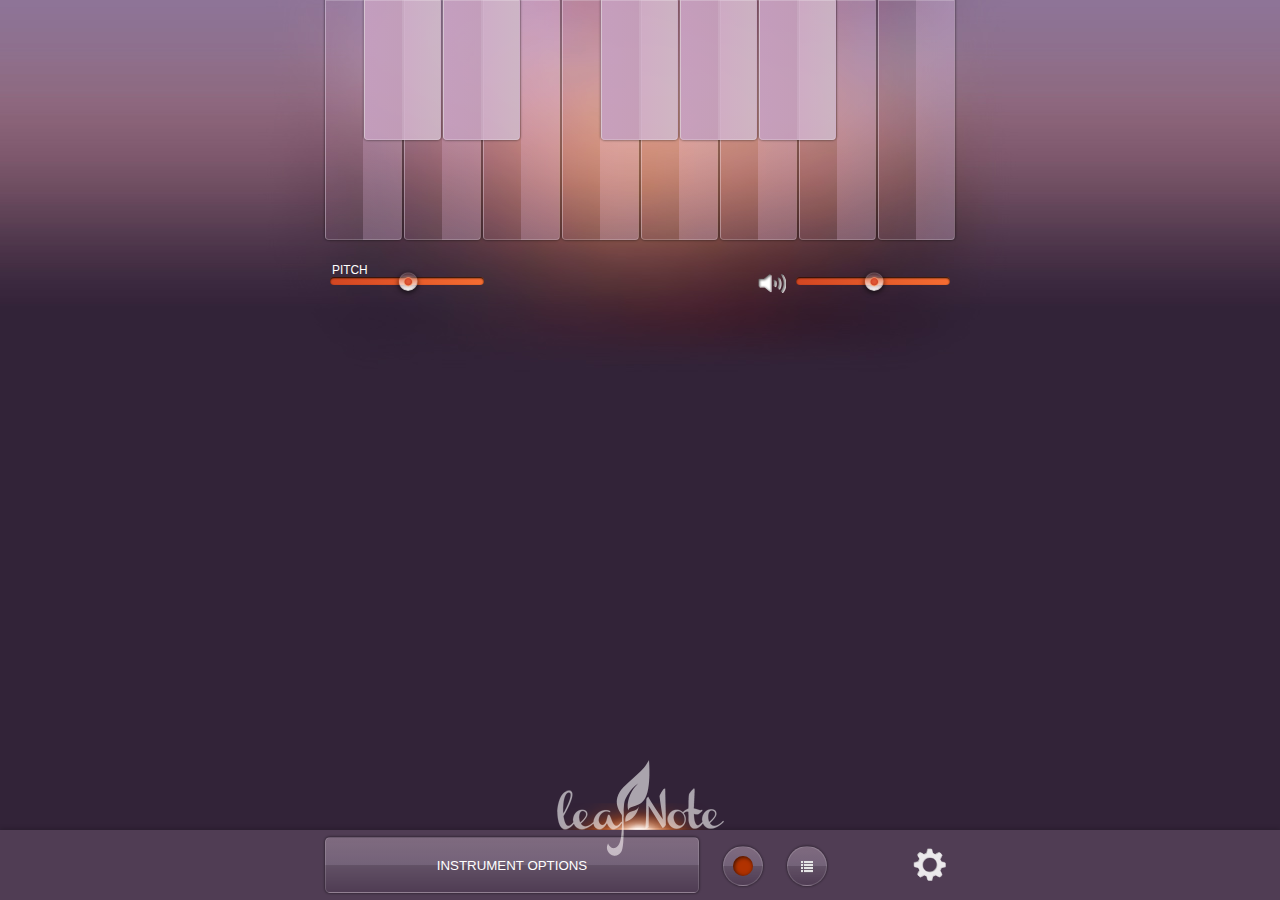
==== index.html @ 36a1a860 "Another fix added" ====
<!DOCTYPE html>
<html id="currentTheme" class="noTheme">
<head>
    <title>leafNote - The Simple MIDI Player</title>
    <meta name="viewport" content="width=device-width, initial-scale=1.0">
    <link rel="stylesheet" href="./css/jquery/jquery-ui-1.10.4.min.css">
    <link rel="stylesheet" href="./css/main.css">
    <link rel="stylesheet" href="./css/theme1.css">
    <link rel="stylesheet" href="./css/theme2.css">
    <link rel="stylesheet" href="./css/theme3.css">
    <link rel="stylesheet" href="./css/tablet.css">
    <link rel="stylesheet" href="./css/phone.css">
    <script src="./js/lib/jquery/jquery-1.11.1.min.js" type="text/javascript"></script>
    <script src="./js/lib/jquery/jquery-ui-1.10.4.min.js" type="text/javascript"></script>
    <script src="./js/lib/jquery/jquery.ui.touch-punch.min.js" type="text/javascript"></script>
    <script src="./js/lib/underscore/underscore.js" type="text/javascript"></script>
    <!-- PouchDB Plugin -->
    <script src="./js/lib/pouchdb/pouchdb-2.2.3.min.js" type="text/javascript"></script>
    <script src="./js/lib/shim/Base64.js" type="text/javascript"></script>
    <script src="./js/lib/shim/Base64binary.js" type="text/javascript"></script>
    <script src="./js/lib/shim/WebAudioAPI.js" type="text/javascript"></script>
    <!-- MIDI.js Plugins -->
    <script src="./js/lib/midi/audioDetect.js" type="text/javascript"></script>
    <script src="./js/lib/jasmid/midifile.js" type="text/javascript"></script>
    <script src="./js/lib/jasmid/stream.js" type="text/javascript"></script>
    <script src="./js/lib/jasmid/replayer.js" type="text/javascript"></script>
    <script src="./js/lib/midi/plugin.js" type="text/javascript"></script>
    <script src="./js/lib/midi/player.js" type="text/javascript"></script>
    <script src="./js/lib/util/dom_request_xhr.js" type="text/javascript"></script>
    <script src="./js/lib/util/dom_request_script.js" type="text/javascript"></script>
    <script src="./js/lib/util/queue.js" type="text/javascript"></script>
    <script src="./js/lib/util/event.js" type="text/javascript"></script>
    <!-- JAZZ Plugins -->
    <script src="./js/lib/jazz/JZZ.Midi.js" type="text/javascript"></script>
    <script src="./js/lib/jazz/JZZ.MidiFile.js" type="text/javascript"></script>
    <!-- leafNote App -->
    <script src="./js/app/main.js" type="text/javascript"></script>
    <script src="./js/app/utilities.js" type="text/javascript"></script>
    <script src="./js/app/keyboard.js" type="text/javascript"></script>
    <script src="./js/app/instruments.js" type="text/javascript"></script>
    <script src="./js/app/player.js" type="text/javascript"></script>
</head>
<body>
    <div class="background1">
        <div class="background2">
            <div id="loader">
                <div class="light-overlay">
                    <h2>Loading Sound Files...</h2>
                </div>
            </div>
            <div id="app">
                <div id="interfaces">
                    <div id="keyboard">
                        <div class="keys-container">
                            <div class="row-a">
                                <div class="key-group">
                                    <button class="key key2 shadow" data-note="61"></button>
                                    <button class="key key4 shadow" data-note="63"></button>
                                </div>
                                <div class="key-group">
                                    <button class="key key7 shadow" data-note="66"></button>
                                    <button class="key key9 shadow" data-note="68"></button>
                                    <button class="key key11 shadow" data-note="70"></button>
                                </div>
                            </div>
                            <div class="row-b">
                                <button class="key key1 shadow" data-note="60"></button>
                                <button class="key key3 shadow" data-note="62"></button>
                                <button class="key key5 shadow" data-note="64"></button>
                                <button class="key key6 shadow" data-note="65"></button>
                                <button class="key key8 shadow" data-note="67"></button>
                                <button class="key key10 shadow" data-note="69"></button>
                                <button class="key key12 shadow" data-note="71"></button>
                                <button class="key key13 shadow" data-note="72"></button>
                            </div>
                        </div>
                        <div class="pitch-container">
                            <span class="label">Pitch</span>
                            <span id="pitchSlider" class="slider"></span>
                        </div>
                        <div class="volume-container">
                            <i class="icon-volume pull-left"></i>
                            <span class="label">Volume</span>
                            <span id="volumeSlider" class="slider"></span>
                        </div>
                    </div>
                    <div id="player" class="clearfix">
                        <div id="playList"></div>
                    </div>
                </div>
                <div class="logo">
                    <span title="leafNote" class="logo-image"></span>
                </div>
                <div class="toolbar">
                    <div class="toolbar-content">
                        <div id="keyboardTools">
                            <button id="instrumentSelector" class="instrument-button shadow">Instrument Options</button>
                            <button id="record" class="circle-small vertical-center shadow">
                                <span class="circle-mini"></span>
                            </button>
                            <button id="viewPlaylist" class="circle-small vertical-center shadow">
                                <i class="icon-small icon-white icon-list"></i>
                            </button>
                        </div>
                        <div id="playerTools">
                            <button id="backToApp" class="btn-large pull-left margin-none shadow">
                                Back
                            </button>
                            <div id="playerControls">
                                <button id="play" class="circle-small shadow">
                                    <i class="icon-play"></i>
                                </button>
                                <span id="scrubber" class="slider"></span>
                                <span id="currentTime"></span>
                            </div>
                        </div>
                        <button id="options" class="pull-right">
                            <i class="icon-option"></i>
                        </button>
                    </div>
                </div>
            </div>
        </div>
    </div>
    <script src="./js/app/bootstrap.js" type="text/javascript"></script>
</body>
</html>
---- css/main.css ----
/** Basic Styling / Global Styles **/
html {
    height: 100%;
    min-height: 318px;
}

/** Default Body Style with No Theme **/
.noTheme body {
    display: none;
}

/** Utilities **/
.align-center {
    text-align: center;
}
.vertical-center {
    vertical-align: middle;
}
.pull-right {
    float: right;
}
.pull-left {
    float: left;
}
.clear-left {
    clear: left;
}
.clear-right {
    clear: right;
}
.clearfix {
    *zoom: 1;
}
.clearfix:before,
.clearfix:after {
    display: table;
    line-height: 0;
    content: "";
}
.clearfix:after {
    clear: both;
}
.hide {
    display: none;
}
.shadow {
    box-shadow: 0px 0px 2px 1px rgba(0, 0, 0, 0.3);
}
.margin-none {
    margin: 0px;
}
.disabled {
    opacity: .6;
}

/** Basic Elements **/
input:focus,
button:focus {
    outline: none;
}
button:hover {
    cursor: pointer;
}
button::-moz-focus-inner {
    border: 0;
}
button:disabled {
    cursor: default;
    opacity: .6;
}
select {
    width: 100%;
}

/** Animations **/
@keyframes pulsate {
    0% {
        opacity: 1;
        text-shadow: 0px 0px 7px #fff;
    }
    50% {
        opacity: .6;
        text-shadow: 0px 0px 0px #fff;
    }
    100% {
        opacity: 1;
        text-shadow: 0px 0px 7px #fff;
    }
}
@-webkit-keyframes pulsate {
    from {
        opacity: 1;
        text-shadow: 0px 0px 7px #fff;
    }
    50% {
        opacity: .6;
        text-shadow: 0px 0px 0px #fff;
    }
    to {
        opacity: 1;
        text-shadow: 0px 0px 7px #fff;
    }
}
---- css/theme1.css ----
/** Theme 1 Styling **/
.theme1 body {
    display: none;
    height: inherit;
    min-width: 650px;
    margin: 0px;
    padding: 0px;
    font-size: 14px;
    font-family: Helvetica, Sans-Serif;
    background: url('../images/gradient.jpg') #322338 0px 0px repeat-x;
}
/** Utilities **/
.theme1 .light-overlay {
    border: 1px solid rgba(255, 255, 255, .4);
    box-shadow: 2px 2px 5px rgba(0, 0, 0, .2);
    margin: 0px;
    padding: 18px 0px;
    background-color: rgba(255, 255, 255, .2);
    font-weight: normal;
    font-style: italic;
}
.theme1 #app {
    position: relative;
    min-height: 100%;
    min-width: 650px;
}
.theme1 #interfaces {
    position: relative;
    margin: 0px auto;
    width: 650px;
    padding-bottom: 400px;
}
.theme1 #keyboard,
.theme1 #player,
.theme1 #keyboardTools,
.theme1 #playerTools {
    display: none;
    position: absolute;
}
.theme1 #keyboardTools {
    width: 540px;
    z-index: 2;
}
.theme1 #loader {
    position: absolute;
    top: 0px;
    left: 0px;
    text-align: center;
    color: #fff;
    width: 100%;
    padding: 90px 0px 0px;
}
.theme1 #loader div {
    margin: -30px 0px 0px;
    border-right: 0px;
    border-left: 0px;
}
.theme1 #loader h2 {
    padding: 0px;
    margin: 0px;
    font-weight: normal;
    font-size: 1.25em;
    font-style: italic;
    -webkit-animation: pulsate 1.5s linear infinite;
    transition: width .3s ease;
    -webkit-transition: width .3s ease;
}
.theme1 #loader .logo-animated {
    margin: 0px 0px -161px -4px;
}

.theme1 #player {
    color: #fff;
    padding: 10px 0px 0px;
    width: inherit;
}

/** Slider Styles **/
.theme1 .slider,
.theme1 .slider.ui-widget-content {
    display: block;
    width: 100%;
    height: 8px;
}

.theme1 input[type='range'] {
    height: 8px;
}
.theme1 .ui-slider-handle {
    width: 18px;
    height: 18px;
    top: -.4em;
    background: url('../images/slider-button.png') 0px 0px no-repeat!important;
    border-radius: 20px;
    -webkit-border-radius: 20px;
    -moz-border-radius: 20px;
    box-shadow: 0px 2px 5px rgba(0,0,0,.6)!important;
}

/** Form Elements **/
.theme1 button,
.theme1 .btn {
    border-radius: 5px;
    -webkit-border-radius: 5px;
    -moz-border-radius: 5px;
    border: 1px solid rgba(255, 255, 255, .15);
    color: #fff;
    text-transform: uppercase;
    font-size: .95em;
    background: linear-gradient(to bottom, rgba(255, 230, 245, 0.27) 0%,rgba(230, 220, 240, 0.24) 50%,rgba(255,255,255,0.1) 51%,rgba(255,255,255,0) 100%);
    background: -webkit-linear-gradient(top, rgba(255, 230, 245, 0.27) 0%,rgba(230, 220, 240, 0.24) 50%,rgba(255,255,255,0.1) 51%,rgba(255,255,255,0) 100%);
}
.theme1 button:hover,
.theme1 .btn:hover {
    background: linear-gradient(to bottom, rgba(255, 255, 255, 0.32) 0%,rgba(251, 247, 255, 0.27) 50%,rgba(255,255,255,0.1) 51%,rgba(255,255,255,.03) 100%);
    background: -webkit-linear-gradient(top, rgba(255, 255, 255, 0.32) 0%,rgba(251, 247, 255, 0.27) 50%,rgba(255,255,255,0.1) 51%,rgba(255,255,255,.03) 100%);
}
.theme1 button:active,
.theme1 .btn:active {
    background: linear-gradient(to bottom, rgba(218, 202, 212, 0.27) 0%,rgba(188, 180, 197, 0.24) 50%,rgba(0, 0, 0, 0.021) 51%,rgba(0, 0, 0, 0.025) 100%);
    background: -webkit-linear-gradient(top, rgba(218, 202, 212, 0.27) 0%,rgba(188, 180, 197, 0.24) 50%,rgba(0, 0, 0, 0.021) 51%,rgba(0, 0, 0, 0.025) 100%);
    box-shadow: 0px 0px 2px 1px rgba(0, 0, 0, 0.2);
}
.theme1 button:disabled:hover {
    background-image: linear-gradient(to bottom, rgba(255, 230, 245, 0.27) 0%,rgba(230, 220, 240, 0.24) 50%,rgba(255,255,255,0.1) 51%,rgba(255,255,255,0) 100%);
    background-image: -webkit-linear-gradient(top, rgba(255, 230, 245, 0.27) 0%,rgba(230, 220, 240, 0.24) 50%,rgba(255,255,255,0.1) 51%,rgba(255,255,255,0) 100%);
}
.theme1 .btn-small {
    padding: 2px;
    font-size: .8em;
}
.theme1 .btn-medium {
    height: 23px;
    padding: 0px 7px;
    font-size: .9em;
}
.theme1 .btn-large {
    height: 56px;
    padding-left: 17px;
    padding-right: 17px;
    font-size: .95em;
}
.theme1 .btn-primary {
    background: linear-gradient(to bottom, rgba(255, 171, 124, 0.71) 0%,rgba(255, 141, 87, 0.68) 50%,rgba(255, 112, 56, 0.51) 51%,rgba(226, 73, 0, 0.68) 100%);
    background: -webkit-linear-gradient(top, rgba(255, 171, 124, 0.71) 0%,rgba(255, 141, 87, 0.68) 50%,rgba(255, 112, 56, 0.51) 51%,rgba(226, 73, 0, 0.68) 100%);
}
.theme1 .btn-primary:hover {
    background: linear-gradient(to bottom, rgba(255, 171, 124, 0.93) 0%,rgba(255, 141, 87, 0.86) 50%,rgba(255, 112, 56, 0.73) 51%,rgba(226, 73, 0, 0.86) 100%);
    background: -webkit-linear-gradient(top, rgba(255, 171, 124, 0.93) 0%,rgba(255, 141, 87, 0.86) 50%,rgba(255, 112, 56, 0.73) 51%,rgba(226, 73, 0, 0.86) 100%);
}
.theme1 .btn-primary:active {
    background: linear-gradient(to bottom, rgba(255, 171, 124, 0.65) 0%,rgba(255, 141, 87, 0.62) 50%,rgba(255, 112, 56, 0.46) 51%,rgba(226, 73, 0, 0.63) 100%);
    background: -webkit-linear-gradient(top, rgba(255, 171, 124, 0.65) 0%,rgba(255, 141, 87, 0.62) 50%,rgba(255, 112, 56, 0.46) 51%,rgba(226, 73, 0, 0.63) 100%);
}
.theme1 .ui-dialog-content button {
    text-transform: none;
}

/** Labels **/
.theme1 label,
.theme1 .pitch-container .label,
.theme1 .volume-container .label{
    display: block;
    color: #fff;
    text-transform: uppercase;
    line-spacing: -3px;
}
.theme1 .ui-dialog-content label {
    color: #000;
    text-transform: none;
}

.theme1 .logo {
    position: absolute;
    margin: 0px;
    bottom: 44px;
    width: 100%;
    min-width: 650px;
    height: 96px;
}
.theme1 .logo .logo-image {
    position: absolute;
    width: inherit;
    display: block;
    margin: 0px auto;
    height: 96px;
    background: url('../images/logo.png') center center no-repeat;
    z-index: 1;
}
.theme1 #keyboard {
    width: 650px;
    margin: 0px auto;
}

.theme1 .keys-container {
    position: relative;
    text-align: center;
}

.theme1 .background1 {
    height: inherit;
}

.theme1 .background2 {
    height: inherit;
    min-height: 368px;
    background: url('../images/background.jpg') top center no-repeat;
}

/** Circle Styles **/
.theme1 .circle-large {
    height: 65px;
    width: 65px;
    border-radius: 40px;
}
.theme1 .circle-medium {
    height: 55px;
    width: 55px;
    border-radius: 30px;
}
.theme1 .circle-small {
    height: 40px;
    width: 40px;
    border-radius: 27px;
    padding: 0px;
}
.theme1 .circle-mini {
    height: 20px;
    width: 20px;
    border-radius: 27px;
}

/** Keys Styling ***/
.theme1 .key {
    margin: 0px -1px;
    width: 77px;
    height: 240px;
    border-radius: 0px 0px 4px 4px;
    border: 1px solid rgba(255, 255, 255, .2);
    background: linear-gradient(to right, rgba(255, 192, 232, 0.1) 0%,rgba(255, 218, 237, 0.1) 50%,rgba(255, 213, 249, 0.28) 50%,rgba(249, 216, 255, 0.28) 100%);
    background: -webkit-linear-gradient(left, rgba(255, 192, 232, 0.1) 0%,rgba(255, 218, 237, 0.1) 50%,rgba(255, 213, 249, 0.28) 50%,rgba(249, 216, 255, 0.28) 100%);
}
.theme1 .key:hover {
    background: linear-gradient(to right, rgba(255, 192, 232, 0.13) 0%,rgba(255, 218, 237, 0.15) 50%,rgba(255, 213, 249, 0.36) 50%,rgba(249, 216, 255, 0.34) 100%);
    background: -webkit-linear-gradient(left, rgba(255, 192, 232, 0.13) 0%,rgba(255, 218, 237, 0.15) 50%,rgba(255, 213, 249, 0.36) 50%,rgba(249, 216, 255, 0.34) 100%);
}
.theme1 .row-a .key {
    height: 140px;
    background: linear-gradient(to right, rgba(197, 159, 191, 0.9) 0%,rgba(195, 158, 186, 0.9) 50%,rgba(209, 176, 202, 0.9) 50%,rgba(207, 185, 200, 0.9) 100%);
    background: -webkit-linear-gradient(left, rgba(197, 159, 191, 0.9) 0%,rgba(195, 158, 186, 0.9) 50%,rgba(209, 176, 202, 0.9) 50%,rgba(207, 185, 200, 0.9) 100%);
}
.theme1 .row-a .key:hover {
    background-image: linear-gradient(to right, rgba(203, 163, 198, 0.94) 0%,rgba(199, 162, 190, 0.96) 50%,rgba(209, 176, 202, 0.96) 50%,rgba(207, 185, 200, 0.93) 100%);
    background-image: -webkit-linear-gradient(left, rgba(203, 163, 198, 0.94) 0%,rgba(199, 162, 190, 0.96) 50%,rgba(209, 176, 202, 0.96) 50%,rgba(207, 185, 200, 0.93) 100%);
}

.theme1 .row-a {
    position:absolute;
    height: 80px;
    top: 0px;
    left: 50px;
}
.theme1 .row-a .key-group {
    float: left;
    margin-left: 83px;
}
.theme1 .row-a .key-group:first-child {
    margin-left: 0px;
}

.theme1 .keys-container .key:active,
.theme1 .keys-container .key.active {
    background-image: linear-gradient(to right, rgba(231, 91, 70, 0.95) 0%,rgba(255, 113, 77, 0.9) 50%,rgba(245, 136, 98, 0.95) 50%,rgba(216,130,106,0.90) 100%);
    background-image: -webkit-linear-gradient(left, rgba(231, 91, 70, 0.95) 0%,rgba(255, 113, 77, 0.9) 50%,rgba(245, 136, 98, 0.95) 50%,rgba(216,130,106,0.90) 100%);
    box-shadow: 0px 0px 30px 1px rgba(255, 255, 255, .4);
}

/** Volume and Pitch Slider Styles **/
.theme1 .volume-container {
    float: right;
    width: 192px;
    margin: 27px 15px 19px;
}
.theme1 .volume-container .slider {
    width: 80%;
    float: right;
    margin-top: 9px;
}
.theme1 .pitch-container {
    float: left;
    width: 154px;
    margin: 22px 15px 26px;
}
.theme1 .volume-container .label,
.theme1 .pitch-container .label {
    font-size: .85em;
    margin-left: 2px;
}
.theme3 .volume-container i {
    margin-top: 0px;
}
.theme1 .volume-container .label {
    display: none;
}


/** Toolbar Styles **/
.theme1 .toolbar {
    position: absolute;
    bottom: 0px;
    width: 100%;
    height: 56px;
    padding: 7px 0px;
    background: rgba(255, 218, 251, 0.15);
    box-shadow: 0px -2px 4px rgba(0, 0, 0, .15);
}
.theme1 .toolbar .toolbar-content {
    display: none;
    width:630px;
    padding: 0px 10px;
    margin: 0px auto;
}
.theme1 .toolbar .instrument-button {
    width: 374px;
    height: 56px;
    margin-right: 20px;
}
.theme1 .toolbar #options {
    margin: 7px 5px 0px;
    padding: 0px;
    position: relative;
    background-image: none;
    border: 0px;
}
.theme1 .toolbar #options:hover {
    opacity: .7;
    cursor: pointer;
    background-image: none!important;
    border: 0px;
}
.theme1 .toolbar #options:active,
.theme1 .toolbar #options:focus {
    border: 0px;
    box-shadow: 0px 0px 0px transparent;
    outline: none;
}
.theme1 .toolbar #options:disabled {
    opacity: .6;
    cursor: default;
}
.theme1 .toolbar #record {
    margin: 0px 20px 0px 0px;
/*    text-align: center;*/
    vertical-align: middle;
}
.theme1 .toolbar #record .circle-mini {
    display: inline-block;
    margin-top: 1px;
    line-height: 14px;
    vertical-align: text-top;
    background: rgb(177, 50, 0);
    box-shadow: inset 1px 1px 4px rgba(0, 0, 0, .7);
}
.theme1 .toolbar #record.active .circle-mini {
    background: rgb(221, 62, 0);
    box-shadow: 1px 1px 14px rgba(255, 61, 61, 1);
}
.theme1 .toolbar #record.active:hover .circle-mini {
}
.theme1 #playerTools {
    width: inherit;
}

/** Options Styling **/
.theme1 .options-dialog button {
    display: block;
    color: #222;
    width: 100%;
    padding: 7px;
    text-align: left;
    box-shadow: 1px 1px 4px rgba(0, 0, 0, .3);
    margin-bottom: 8px;
}

/** Player Styling **/
.theme1 #playList {
    overflow-x: auto;
    padding: 0px 10px;
}
.theme1 #playList ul {
    padding: 0px;
    margin: 0px;
}
.theme1 #playList ul li {
    position: relative;
    display: block;
    background: rgba(255, 255, 255, .2);
    padding: 12px;
    box-shadow: 1px 1px 4px rgba(0, 0, 0, .3);
    text-align: left;
    margin: 0px 0px 2px 0px;
}
.theme1 #playList ul li:hover {
    background: rgba(255, 255, 255, .3);
}

.theme1 .playlist-title {
    max-width: 483px;
    overflow: hidden;
}
.theme1 .playlist-duration {
    opacity: .6;
    font-size: .75em;
}
.theme1 #playList .song-actions {
    position: absolute;
    margin-top: 3px;
    right: 10px;
}
.theme1 #playList .song-actions a {
    margin: 0px 6px;
    vertical-align: middle
}
.theme1 #playList .song-actions a:hover .icon-white {
    background-image: url("../images/glyphicons-white-hover.png");
}
.theme1 #playList ul li button {
    margin: 0px 5px 0px 10px;
}
.theme1 #playerControls {
    width: 457px;
    height: 54px;
    border: 1px solid rgba(0, 0, 0, .2);
    display: inline-block;
    margin-left: 20px;
    padding-left: 19px;
    border-radius: 5px;
    box-shadow: inset 0px 0px 5px rgba(0, 0, 0, .3);
    background: rgba(0, 0, 0, .1);
}
.theme1 #playerControls button {
    display: inline-block;
    vertical-align: middle;
    margin: 2px 0px 0px 0px;
}
.theme1 #playerControls button i {
    width: 25px;
    height: 30px;
}

.theme1 #playerControls #scrubber {
    display: inline-block;
    width: 66%;
    margin: 22px 20px;
}
.theme1 #playerControls #scrubber.ui-widget-content,
.theme1 .slider,
.theme1 .slider.ui-widget-content {
    -webkit-appearance: none;
    border: 0px;
    border-radius: 4px;
    box-shadow: inset 0 1px 2px #000;
    background: linear-gradient(to right, #d34622, #f66d32);
    background: -webkit-linear-gradient(left, #d34622, #f66d32);
    height: 8px;
    vertical-align: middle;
}
.theme1 #playerControls #currentTime {
    display: inline-block;
    vertical-align: middle;
    color: #fff;
    font-size: .85em;
}

/** jQuery Overrides **/
.theme1 .ui-widget-header {
    border: #332339;
    background: linear-gradient(to bottom, rgba(100,69,109,1) 0%,rgba(104,67,97,1) 50%,rgba(66,45,73,1) 100%);
    background: -webkit-linear-gradient(top, rgba(100,69,109,1) 0%,rgba(104,67,97,1) 50%,rgba(66,45,73,1) 100%);
}
.theme1 .ui-widget-content {
    background: linear-gradient(to bottom, rgba(255, 255, 255, 1) 0%,rgba(223, 223, 223, 1) 50%,rgba(255, 255, 255, 1) 100%);
    background: -webkit-linear-gradient(top, rgba(255, 255, 255, 1) 0%,rgba(223, 223, 223, 1) 50%,rgba(255, 255, 255, 1) 100%);
}
.theme1 .ui-state-default .ui-icon {
    background-image: url("jquery/images/ui-icons_ffffff_256x240.png");
}
.theme1 .ui-state-default,
.theme1 .ui-widget-content .ui-state-default,
.theme1 .ui-widget-header .ui-state-default {
    border: 1px solid rgba(20, 20, 20, .2);
    background: linear-gradient(to bottom, rgba(255, 230, 245, 0.27) 0%,rgba(230, 220, 240, 0.24) 50%,rgba(255,255,255,0.1) 51%,rgba(255,255,255,0) 100%);
    background: -webkit-linear-gradient(top, rgba(255, 230, 245, 0.27) 0%,rgba(230, 220, 240, 0.24) 50%,rgba(255,255,255,0.1) 51%,rgba(255,255,255,0) 100%);
    box-shadow: 0px 1px 5px rgba(0,0,0,.18);
    color: #572963;
}
.theme1 .ui-state-hover,
.theme1 .ui-widget-content .ui-state-hover,
.theme1 .ui-widget-header .ui-state-hover,
.theme1 .ui-state-focus,
.theme1 .ui-widget-content .ui-state-focus,
.theme1 .ui-widget-header .ui-state-focus {
    border: 1px solid rgba(20, 20, 20, .2);
    background: linear-gradient(to bottom, rgba(255, 255, 255, 0.35) 0%,rgba(251, 247, 255, 0.30) 50%,rgba(255,255,255,0.13) 51%,rgba(255,255,255,.05) 100%);
    background: -webkit-linear-gradient(top, rgba(255, 255, 255, 0.35) 0%,rgba(251, 247, 255, 0.30) 50%,rgba(255,255,255,0.13) 51%,rgba(255,255,255,.05) 100%);
    box-shadow: 0px 1px 5px rgba(0,0,0,.18)
}
.theme1 .ui-widget-overlay {
    background: #180D29 none;
}

/** Icons **/
.theme1 [class^="icon-"],
.theme1 [class*=" icon-"] {
    display: inline-block;
    width: 28px;
    height: 28px;
    margin-top: 1px;
    line-height: 28px;
    vertical-align: text-top;
    background-image: url("../images/sprite-icons.png");
    background-position: -20px -15px;
    background-repeat: no-repeat;
}
.theme1 .icon-small {
    display: inline-block;
    width: 14px;
    height: 14px;
    margin-top: 1px;
    line-height: 14px;
    vertical-align: text-top;
    background-image: url("../images/glyphicons.png");
    background-position: 14px 14px;
    background-repeat: no-repeat;
}
.theme1 .icon-white {
    background-image: url("../images/glyphicons-white.png");
}
.theme1 .icon-volume {
    background-position: -20px -15px;
}
.theme1 .icon-option {
    width: 40px;
    height: 40px;
    background-size: 260%;
    background-position: -51px -10px;
}
.theme1 .icon-play {
    background-position: -20px -121px;
}
.theme1 .icon-pause {
    background-position: -21px -64px;
}
.theme1 .icon-stop {
    background-position: -20px -177px;
}
.theme1 .icon-arrow-right {
	width: 0;
	height: 0;
	border-top: 7px solid transparent;
	border-bottom: 7px solid transparent;
	border-left: 7px solid rgba(255, 255, 255, .6);
    margin-right: 5px;
}
.theme1 .icon-trash {
    background-position: -456px 0;
}
.theme1 .icon-download-alt {
    background-position: -96px -24px;
}
.theme1 .icon-download {
    background-position: -120px -24px;
}
.theme1 .icon-list {
    background-position: -360px -48px;
}
.theme1 .icon-music {
    background-position: -24px 0;
}

.theme1 .midi-embed {
    margin: -60px 0px -45px 0px;
    width: 100%;
    z-index: 2;
}
.theme1 .midi-download {
    position: relative;
    z-index: 3;
}
---- css/theme2.css ----
/** Theme 2 Styling **/
@import url("http://fonts.googleapis.com/css?family=Open+Sans:400,300,300italic,600,400italic,600italic,700,700italic,800,800italic");
.theme2 body {
    height: inherit;
    margin: 0px;
    padding: 0px;
    font-size: 14px;
    font-family: 'Open Sans', Sans-Serif;
    background-color: #1c94c4;
    background-image: none;
}

/** Containers Styles **/
.theme2 #app {
    position: relative;
    min-height: 100%;
}
.theme2 #interfaces {
    position: relative;
    margin: 0px auto;
    width: 650px;
    padding-bottom: 400px;
    z-index: 5;
}
.theme2 #keyboard,
.theme2 #player,
.theme2 #keyboardTools,
.theme2 #playerTools {
    display: none;
    position: absolute;
}
.theme2 #loader {
    position: absolute;
    top: 0px;
    left: 0px;
    text-align: center;
    color: #fff;
    width: 100%;
    padding: 90px 0px 0px;
}
.theme2 #loader div {
    margin: -30px 0px 0px;
    border-right: 0px;
    border-left: 0px;
}
.theme2 #loader h2 {
    padding: 0px;
    margin: 0px;
    font-weight: normal;
    font-size: 1.25em;
    font-style: italic;
    -webkit-animation: pulsate 1.5s linear infinite;
    transition: width .3s ease;
    -webkit-transition: width .3s ease;
}
.theme2 #loader .logo-animated {
    margin: 0px 0px -161px -4px;
}

.theme2 #player {
    color: #fff;
    padding: 10px 0px 0px;
    width: inherit;
}

/** Slider Styles **/
.theme2 .slider {
    -webkit-appearance: none;
    border: 0px;
    border-radius: 4px;
    -webkit-border-radius: 4px;
    -moz-border-radius: 4px;
    box-shadow: inset 0 1px 2px #000;
    background: linear-gradient(to right, #d34622, #f66d32);
    background: -webkit-linear-gradient(left, #d34622, #f66d32);
    height: 12px;
    vertical-align: middle;
    cursor:pointer;
}
.theme2 input[type='range'] {
    -webkit-appearance: none;
    border-radius: 4px;
    box-shadow: inset 0 1px 2px #000;
    background: linear-gradient(to right, #d34622, #f66d32);
    background: -webkit-linear-gradient(left, #d34622, #f66d32);
    height: 8px;
    vertical-align: middle;
}
.theme2 input[type='range']::-webkit-slider-thumb {
    -webkit-appearance: none;
    background-color: #df5735;
    width: 20px;
    height: 20px;
    background: url('../images/slider-button.png') 0px 0px no-repeat;
    border-radius: 20px;
    box-shadow: 0 2px 6px #000;
}

/** Form Elements **/
.theme2 button {
    border-radius: 5px;
    border: 1px solid rgba(255, 255, 255, .15);
    color: #fff;
    /*text-transform: uppercase;*/
    font-size: .95em;
    background: linear-gradient(to bottom, rgba(255, 230, 245, 0.27) 0%,rgba(230, 220, 240, 0.24) 50%,rgba(255,255,255,0.1) 51%,rgba(255,255,255,0) 100%);
    background: -webkit-linear-gradient(top, rgba(255, 230, 245, 0.27) 0%,rgba(230, 220, 240, 0.24) 50%,rgba(255,255,255,0.1) 51%,rgba(255,255,255,0) 100%);
}
.theme2 button:hover {
    background: linear-gradient(to bottom, rgba(255, 255, 255, 0.32) 0%,rgba(251, 247, 255, 0.27) 50%,rgba(255,255,255,0.1) 51%,rgba(255,255,255,.03) 100%);
    background: -webkit-linear-gradient(top, rgba(255, 255, 255, 0.32) 0%,rgba(251, 247, 255, 0.27) 50%,rgba(255,255,255,0.1) 51%,rgba(255,255,255,.03) 100%);
}
.theme2 button:active {
    background: linear-gradient(to bottom, rgba(218, 202, 212, 0.27) 0%,rgba(188, 180, 197, 0.24) 50%,rgba(0, 0, 0, 0.021) 51%,rgba(0, 0, 0, 0.025) 100%);
    background: -webkit-linear-gradient(top, rgba(218, 202, 212, 0.27) 0%,rgba(188, 180, 197, 0.24) 50%,rgba(0, 0, 0, 0.021) 51%,rgba(0, 0, 0, 0.025) 100%);
    box-shadow: 0px 0px 2px 1px rgba(0, 0, 0, 0.2);
}

/** Labels **/
.theme2 label {
    display: block;
    color: #fff;
    text-transform: uppercase;
    /*line-spacing: -3px;*/
}
.theme2 .logo {
    /*position: absolute;*/
    margin: 8px 0px 0px 240px;
    width: 167px;
    height: 96px;
    background: url('../images/logo.png') top center no-repeat;
    /*border: 1px solid blueviolet;*/
    background-color: inherit;
}
.theme2 .live-play-screen {
    width: 640px;
    margin: 0px auto;
}
.theme2 .background1 {
    height: inherit;
}
.theme2 .background2 {
    background-image: none;
}
.theme2 .keys-container {
/*    position: absolute;
    height: 500px;*/
    position: relative;
    top: 10px;
    text-align: center;
    /*border: 1px solid yellow;*/
}
.theme2 .pitch-volume-container{
    width: 180px;
    /*float: right;*/
    height: 80px;
/*    position: relative;
    top: 30px;*/
    /*border: 1px solid white;*/
}



/** Keys Styling ***/
.theme2 .key {
    margin: 0px -1px;
    width: 77px;
    height: 77px;
    border-radius: 80px;
    border: 1px solid rgba(255, 255, 255, .2);
    background: white;
    color: #df5735;

    /*background: linear-gradient(to right, rgba(255, 192, 232, 0.1) 0%,rgba(255, 218, 237, 0.1) 50%,rgba(255, 213, 249, 0.28) 50%,rgba(249, 216, 255, 0.28) 100%);*/
    /*background: -webkit-linear-gradient(left, rgba(255, 192, 232, 0.1) 0%,rgba(255, 218, 237, 0.1) 50%,rgba(255, 213, 249, 0.28) 50%,rgba(249, 216, 255, 0.28) 100%);*/
}
.theme2 .key:hover {
    background: #cacaca;
    /*background: linear-gradient(to right, rgba(255, 192, 232, 0.13) 0%,rgba(255, 218, 237, 0.15) 50%,rgba(255, 213, 249, 0.36) 50%,rgba(249, 216, 255, 0.34) 100%);*/
    /*background: -webkit-linear-gradient(left, rgba(255, 192, 232, 0.13) 0%,rgba(255, 218, 237, 0.15) 50%,rgba(255, 213, 249, 0.36) 50%,rgba(249, 216, 255, 0.34) 100%);*/
}
.theme2 .key:active,
.theme2 .key.active{
/*    background: linear-gradient(to right, rgba(231, 91, 70, 0.95) 0%,rgba(255, 113, 77, 0.9) 50%,rgba(245, 136, 98, 0.95) 50%,rgba(216,130,106,0.90) 100%)!important;
    background: -webkit-linear-gradient(left, rgba(231, 91, 70, 0.95) 0%,rgba(255, 113, 77, 0.9) 50%,rgba(245, 136, 98, 0.95) 50%,rgba(216,130,106,0.90) 100%)!important;*/
    clear: both;
    box-shadow: 0px 0px 30px 1px rgba(255, 255, 255, .4);
/*    background: rgba(255,255,255,.8);*/


}

.theme2 .row-a {
    position:relative;
/*    top: 164px;*/
    left: 40px;

    z-index: 10;
    /*border: 1px solid red;*/
    height: 77px;
    width: 474px;

}
.theme2 .row-a .key {
/*    height: 78px;*/
    background: #000;
    /*background: linear-gradient(to right, rgba(197, 159, 191, 0.9) 0%,rgba(195, 158, 186, 0.9) 50%,rgba(209, 176, 202, 0.9) 50%,rgba(207, 185, 200, 0.9) 100%);*/
    /*background: -webkit-linear-gradient(left, rgba(197, 159, 191, 0.9) 0%,rgba(195, 158, 186, 0.9) 50%,rgba(209, 176, 202, 0.9) 50%,rgba(207, 185, 200, 0.9) 100%);*/
}
.theme2 .row-a .key:hover {
    background: #cacaca;
    /*background: linear-gradient(to right, rgba(203, 163, 198, 0.94) 0%,rgba(199, 162, 190, 0.96) 50%,rgba(209, 176, 202, 0.96) 50%,rgba(207, 185, 200, 0.93) 100%);*/
    /*background: -webkit-linear-gradient(left, rgba(203, 163, 198, 0.94) 0%,rgba(199, 162, 190, 0.96) 50%,rgba(209, 176, 202, 0.96) 50%,rgba(207, 185, 200, 0.93) 100%);*/
}
.theme2 .row-a .key-group {
    float: left;
    margin-left: 83px;
/*    text-transform: uppercase;*/
}
.theme2 .row-a .key-group:first-child {
    margin-left: 0px;
}


.theme2 .row-b{
/*    position: relative;
    top: 160px;
    float: left;*/
    height: 77px;
    width: 632px;
    /*border: 1px solid red;*/


}


/** Volume and Pitch Slider Styles **/
.theme2 .volume-container {
    /*float: right;*/
    /*width: 100px;*/
    /*margin: 27px 15px 19px;*/
/*    position: relative;
    top: 60px;*/
    /*border: 1px solid #cacaca;*/

}
.theme2 .volume-container .volume-input {
    /*margin-top: 14px;*/
}
.theme2 .pitch-container {
/*    float: left;
    margin: 22px 15px 26px;
    position: absolute;
    top: 56px;*/
    width: 200px;
}
.theme2 .volume-container label,
.theme2 .pitch-container label {
    font-size: .85em;
    margin-left: 2px;
}



/** Toolbar Styles **/
.theme2 .toolbar {
    clear: both;
    padding: 0px 10px;
    background: none;
}
.theme2 .toolbar .instrument-button {
/*    position: absolute;
    top: 0px;*/
    width: 374px;
    height: 66px;
}
.theme2 .toolbar #options {
    margin: 8px 5px 0px;
    float: right;
}
.theme2 .toolbar #options:hover {
    opacity: .7;
    cursor: pointer;
}

/** jQuery Overrides **/
.theme2 .ui-widget-header {
    border: #332339;
    background: linear-gradient(to bottom, rgba(100,69,109,1) 0%,rgba(104,67,97,1) 50%,rgba(66,45,73,1) 100%);
    background: -webkit-linear-gradient(top, rgba(100,69,109,1) 0%,rgba(104,67,97,1) 50%,rgba(66,45,73,1) 100%);
}
.theme2 .ui-widget-content {
    background: linear-gradient(to bottom, rgba(255, 255, 255, 1) 0%,rgba(223, 223, 223, 1) 50%,rgba(255, 255, 255, 1) 100%);
    background: -webkit-linear-gradient(top, rgba(255, 255, 255, 1) 0%,rgba(223, 223, 223, 1) 50%,rgba(255, 255, 255, 1) 100%);
}
.theme2 .ui-state-default .ui-icon {
    background-image: url("jquery/images/ui-icons_ffffff_256x240.png");
}
.theme2 .ui-state-default,
.theme2 .ui-widget-content .ui-state-default,
.theme2 .ui-widget-header .ui-state-default {
    border: 1px solid rgba(20, 20, 20, .2);
    background: linear-gradient(to bottom, rgba(255, 230, 245, 0.27) 0%,rgba(230, 220, 240, 0.24) 50%,rgba(255,255,255,0.1) 51%,rgba(255,255,255,0) 100%);
    background: -webkit-linear-gradient(top, rgba(255, 230, 245, 0.27) 0%,rgba(230, 220, 240, 0.24) 50%,rgba(255,255,255,0.1) 51%,rgba(255,255,255,0) 100%);
    box-shadow: 0px 1px 5px rgba(0,0,0,.18);
    color: #572963;
}
.theme2 .ui-state-hover,
.theme2 .ui-widget-content .ui-state-hover,
.theme2 .ui-widget-header .ui-state-hover,
.theme2 .ui-state-focus,
.theme2 .ui-widget-content .ui-state-focus,
.theme2 .ui-widget-header .ui-state-focus {
    border: 1px solid rgba(20, 20, 20, .2);
    background: linear-gradient(to bottom, rgba(255, 255, 255, 0.35) 0%,rgba(251, 247, 255, 0.30) 50%,rgba(255,255,255,0.13) 51%,rgba(255,255,255,.05) 100%);
    background: -webkit-linear-gradient(top, rgba(255, 255, 255, 0.35) 0%,rgba(251, 247, 255, 0.30) 50%,rgba(255,255,255,0.13) 51%,rgba(255,255,255,.05) 100%);
    box-shadow: 0px 1px 5px rgba(0,0,0,.18)
}
.theme2 .ui-widget-overlay {
    background: #180D29 none;
}

/** Icons **/
.theme2 [class^="icon-"],
.theme2 [class*=" icon-"] {
    display: inline-block;
    width: 28px;
    height: 28px;
    margin-top: 1px;
    line-height: 28px;
    vertical-align: text-top;
    background-image: url("../images/sprite-icons.png");
    background-position: -20px -15px;
    background-repeat: no-repeat;
}
.theme2 .icon-volume {
    background-position: -20px -15px;
}
.theme2 .icon-option {
    width: 50px;
    height: 50px;
    background-position: -84px -20px;
}
---- css/theme3.css ----
/** Theme 3 Styling **/
.theme3 body {
    background: -moz-linear-gradient(top, rgba(176,230,255,1) 0%, rgba(227,246,255,1) 100%); /* FF3.6+ */
    background: -webkit-gradient(linear, left top, left bottom, color-stop(0%,rgba(176,230,255,1)), color-stop(100%,rgba(227,246,255,1))); /* Chrome,Safari4+ */
    background: -webkit-linear-gradient(top, rgba(176,230,255,1) 0%,rgba(227,246,255,1) 100%); /* Chrome10+,Safari5.1+ */
    background: -o-linear-gradient(top, rgba(176,230,255,1) 0%,rgba(227,246,255,1) 100%); /* Opera 11.10+ */
    background: -ms-linear-gradient(top, rgba(176,230,255,1) 0%,rgba(227,246,255,1) 100%); /* IE10+ */
    background: linear-gradient(to bottom, rgba(176,230,255,1) 0%,rgba(227,246,255,1) 100%); /* W3C */
}
.theme3 .background1 {
    min-height: 400px;
    background: url('../images/clouds_bg.png') center -20px no-repeat;
    background-size: 90%;
}
.theme3 .background2 {
    min-height: 400px;
    background: url('../images/hills_bg.png') transparent bottom center repeat-x;
}

/** Utilities **/
/** Utilities **/
.theme3 .light-overlay {
    border: 0px;
    background-color: rgba(255, 255, 255, 0.75);
    box-shadow: 0px 2px 8px rgba(0, 0, 0, .1);
    color: #222;
    padding: 18px 0px;
}
.theme3 .shadow {
    box-shadow: none;
}

/** Logo **/
.theme3 .logo .logo-image {
    background: url('../images/logo-green.png') center center no-repeat;
}

/** Loader **/
.theme3 #loader div {
    margin: -10px 0px 0px;
    border-right: 0px;
    border-left: 0px;
    padding: 20px 0px;
}

/** Button Styles **/
.theme3 button,
.theme3 .btn {
    border: 0px;
    background-image: none;
    background-color: rgba(0, 0, 0, .15);
}
.theme3 button:hover,
.theme3 .btn:hover {
    background-image: none;
    background-color: rgba(0, 0, 0, .23);
}
.theme3 button:active,
.theme3 .btn:active {
    background-image: none;
    background-color: rgba(0, 0, 0, .30);
    box-shadow: none;
}
.theme3 button:disabled:hover {
    background-image: none;
    background-color: rgba(0, 0, 0, .15);
}
.theme3 .btn-primary,
.theme3 .ui-widget-header,
.theme3 .ui-state-default,
.theme3 .ui-widget-content .ui-state-default,
.theme3 .ui-widget-header .ui-state-default,
.theme3 .ui-dialog-content button {
    background: -webkit-linear-gradient(top, rgba(62, 196, 51, 0.71) 0%,rgba(25, 138, 21, 0.68) 100%);
    background: linear-gradient(to bottom, rgba(62, 196, 51, 0.71) 0%,rgba(25, 138, 21, 0.68) 100%)
}
.theme3 .btn-primary:hover,
.theme3 .ui-state-default:hover,
.theme3 .ui-widget-content .ui-state-default:hover,
.theme3 .ui-widget-header .ui-state-default:hover,
.theme3 .ui-dialog-content button:hover {
    background: -webkit-linear-gradient(top, rgba(62, 196, 51, 0.81) 0%,rgba(25, 138, 21, 0.79) 100%);
    background: linear-gradient(to bottom, rgba(62, 196, 51, 0.81) 0%,rgba(25, 138, 21, 0.79) 100%)
}
.theme3 .btn-primary:active,
.theme3 .ui-state-default:active,
.theme3 .ui-widget-content .ui-state-default:active,
.theme3 .ui-widget-header .ui-state-default:active,
.theme3 .ui-dialog-content button:active {
    background: -webkit-linear-gradient(top, rgba(62, 196, 51, 0.63) 0%,rgba(25, 138, 21, 0.60) 100%);
    background: linear-gradient(to bottom, rgba(62, 196, 51, 0.63) 0%,rgba(25, 138, 21, 0.60) 100%)
}

/** Slider Styles **/
.theme3 .slider,
.theme3 .slider.ui-widget-content {
    display: block;
    width: 100%;
    height: 8px;
}
.theme3 .ui-slider-handle {
    top: -.35em;
    background-image: -webkit-linear-gradient(top, rgba(228, 245, 37, 1) 0%,rgba(183, 235, 18, 1) 100%)!important;
    background-image: linear-gradient(to bottom, rgba(228, 245, 37, 1) 0%,rgba(183, 235, 18, 1) 100%)!important;
    background-color: #DFDF0E;
    box-shadow: 0px 0px 4px rgba(0, 0, 0, .1)!important;
}

/** Key Styles **/
.theme3 .key {
    border: 0px;
    box-shadow: 0px 5px 10px rgba(0, 0, 0, .1);
    background: -moz-linear-gradient(top, rgba(121, 185, 255, 0.34) 0%, rgba(171, 255, 160, 0.24) 100%); /* FF3.6+ */
    background: -webkit-gradient(linear, left top, left bottom, color-stop(0%,rgba(121, 185, 255, 0.34)), color-stop(100%,rgba(171, 255, 160, 0.24))); /* Chrome,Safari4+ */
    background: -webkit-linear-gradient(top, rgba(121, 185, 255, 0.34) 0%,rgba(171, 255, 160, 0.24) 100%); /* Chrome10+,Safari5.1+ */
    background: -o-linear-gradient(top, rgba(121, 185, 255, 0.34) 0%,rgba(171, 255, 160, 0.24) 100%); /* Opera 11.10+ */
    background: -ms-linear-gradient(top, rgba(121, 185, 255, 0.34) 0%,rgba(171, 255, 160, 0.24) 100%); /* IE10+ */
    background: linear-gradient(to bottom, rgba(121, 185, 255, 0.34) 0%,rgba(171, 255, 160, 0.24) 100%); /* W3C */
}
.theme3 .row-a .key {
    border: 0px;
    box-shadow: 0px 5px 10px rgba(0, 0, 0, .1);
    background: -moz-linear-gradient(top, rgba(121, 185, 255, 0.34) 0%, rgba(171, 255, 160, 0.24) 100%); /* FF3.6+ */
    background: -webkit-gradient(linear, left top, left bottom, color-stop(0%,rgba(121, 185, 255, 0.34)), color-stop(100%,rgba(171, 255, 160, 0.24))); /* Chrome,Safari4+ */
    background: -webkit-linear-gradient(top, rgba(121, 185, 255, 0.34) 0%,rgba(171, 255, 160, 0.24) 100%); /* Chrome10+,Safari5.1+ */
    background: -o-linear-gradient(top, rgba(121, 185, 255, 0.34) 0%,rgba(171, 255, 160, 0.24) 100%); /* Opera 11.10+ */
    background: -ms-linear-gradient(top, rgba(121, 185, 255, 0.34) 0%,rgba(171, 255, 160, 0.24) 100%); /* IE10+ */
    background: linear-gradient(to bottom, rgba(121, 185, 255, 0.34) 0%,rgba(171, 255, 160, 0.24) 100%); /* W3C */
}
.theme3 .key:hover,
.theme3 .row-a .key:hover {
    background-image: -moz-linear-gradient(top, rgba(255, 255, 255, 0.32) 0%, rgba(255, 255, 255, 0.32) 100%); /* FF3.6+ */
    background-image: -webkit-gradient(linear, left top, left bottom, color-stop(0%,rgba(255, 255, 255, 0.32)), color-stop(100%,rgba(255, 255, 255, 0.32))); /* Chrome,Safari4+ */
    background-image: -webkit-linear-gradient(top, rgba(255, 255, 255, 0.32) 0%,rgba(255, 255, 255, 0.32) 100%); /* Chrome10+,Safari5.1+ */
    background-image: -o-linear-gradient(top, rgba(255, 255, 255, 0.32) 0%,rgba(255, 255, 255, 0.32) 100%); /* Opera 11.10+ */
    background-image: -ms-linear-gradient(top, rgba(255, 255, 255, 0.32) 0%,rgba(255, 255, 255, 0.32) 100%); /* IE10+ */
    background-image: linear-gradient(to bottom, rgba(255, 255, 255, 0.32) 0%,rgba(255, 255, 255, 0.32) 100%); /* W3C */
}
.theme3 .keys-container .key:active,
.theme3 .keys-container .key.active {
    background-image: -moz-linear-gradient(top, rgba(255, 255, 255, 0.52) 0%, rgba(255, 255, 255, 0.39) 100%); /* FF3.6+ */
    background-image: -webkit-gradient(linear, left top, left bottom, color-stop(0%,rgba(255, 255, 255, 0.52)), color-stop(100%,rgba(255, 255, 255, 0.39))); /* Chrome,Safari4+ */
    background-image: -webkit-linear-gradient(top, rgba(255, 255, 255, 0.52) 0%,rgba(255, 255, 255, 0.39) 100%); /* Chrome10+,Safari5.1+ */
    background-image: -o-linear-gradient(top, rgba(255, 255, 255, 0.52) 0%,rgba(255, 255, 255, 0.39) 100%); /* Opera 11.10+ */
    background-image: -ms-linear-gradient(top, rgba(255, 255, 255, 0.52) 0%,rgba(255, 255, 255, 0.39) 100%); /* IE10+ */
    background-image: linear-gradient(to bottom, rgba(255, 255, 255, 0.52) 0%,rgba(255, 255, 255, 0.39) 100%); /* W3C */
    box-shadow: 0px 0px 30px rgba(255, 255, 255, .9);
}
.theme3 .keys-container .key1 {
    background-color: #DA2727;
}
.theme3 .keys-container .key2 {
    background-color: #F7803D;
}
.theme3 .keys-container .key3 {
    background-color: #E08A2D;
}
.theme3 .keys-container .key4 {
    background-color: #F8CF4F;
}
.theme3 .keys-container .key5 {
    background-color: #D3D334;
}
.theme3 .keys-container .key6 {
    background-color: #63C435;
}
.theme3 .keys-container .key7 {
    background-color: #60DFB6;
}
.theme3 .keys-container .key8 {
    background-color: #26CACA;
}
.theme3 .keys-container .key9 {
    background-color: #6BCEE0;
}
.theme3 .keys-container .key10 {
    background-color: #3881D1;
}
.theme3 .keys-container .key11 {
    background-color: #8090E4;
}
.theme3 .keys-container .key12 {
    background-color: #623DC2;
}
.theme3 .keys-container .key13 {
    background-color: #981EB6;
}

/** Volume and Pitch Slider Styles **/
.theme3 .volume-container,
.theme3 .pitch-container {
    width: 154px;
    margin: 22px 15px 19px;
}
.theme3 .volume-container {
    float: right;
}
.theme3 .pitch-container {
    float: left;
}
.theme3 .volume-container .slider {
    float: none;
    margin-top: 0px;
    width: 100%;
}
.theme3 .volume-container .label,
.theme3 .pitch-container .label {
    font-weight: bold;
    color: rgba(0, 0, 0, .5);
}
.theme3 .volume-container i {
    display: none;
}
.theme3 .volume-container .label {
    display: block;
}

/** Toolbar **/
.theme3 .toolbar {
    background-color: rgb(93, 163, 84);
}
.theme3 .toolbar #options {
    background: none;
}

/** Player Styles **/
.theme3 #playerControls {
    height: 56px;
    box-shadow: none;
    border: 0px;
    background: rgba(0, 0, 0, .15);
}
.theme3 #playerControls #scrubber {
    margin: 24px 20px;
}
.theme3 #playerControls #scrubber.ui-widget-content,
.theme3 .slider,
.theme3 .slider.ui-widget-content {
    background: linear-gradient(to right, #86C922, #96E61D);
    background: -webkit-linear-gradient(left, #86C922, #96E61D);
    box-shadow: 0px 0px 4px rgba(0, 0, 0, .1);
}
.theme3 #playList ul li {
    background: rgba(255, 255, 255, 0.75);
    box-shadow: 0px 2px 8px rgba(0, 0, 0, .1);
    color: #222;
}
.theme3 #playList ul li:hover {
    background: rgba(255, 255, 255, 0.84);
}
.theme3 #playList .song-actions a:hover .icon-white {
    background-image: url("../images/glyphicons-gray.png");
}

/** Icons **/
.theme3 [class^="icon-"],
.theme3 [class*=" icon-"] {
    background-image: url("../images/sprite-icons-white.png");
}
.theme3 .icon-small {
    background-image: url("../images/glyphicons.png");
}
.theme3 .icon-white {
    background-image: url("../images/glyphicons-white.png");
}
.theme3 #playList ul li .icon-white {
    background-image: url("../images/glyphicons.png");
}
.theme3 .icon-play {
    background-position: -19px -120px;
}
.theme3 .icon-pause {
    background-position: -20px -63px;
}

/** jQuery Overrides **/
.theme3 .ui-widget-header {
    border: 0px;
}
.theme3 .ui-widget-content {
    background-image: none;
    background-color: #fff;
}
.theme3 .ui-dialog-content button {
    color: #fff;
    box-shadow: none;
}
.theme3 .ui-state-default,
.theme3 .ui-widget-content .ui-state-default,
.theme3 .ui-widget-header .ui-state-default {
    border: 0px;
    box-shadow: none;
    color: #fff;
}
---- css/tablet.css ----
@media (min-width: 768px) and (max-width: 979px) {
    .hidden-desktop {
        display: inherit !important;
    }
    .visible-desktop {
        display: none !important ;
    }
    .visible-tablet {
        display: inherit !important;
    }
    .hidden-tablet {
        display: none !important;
    }

    /** Playlist **/
    .theme1 .playlist-title {
        max-width: 483px;
    }

    /** Theme 1 Styles **/
    .theme1 #interfaces {
        padding-bottom: 368px;
    }
    .theme1 .key {
        width: 77px;
        height: 210px;
    }
    .theme1 .row-a .key {
        height: 120px;
    }

    /** Theme 3 Styles **/
    .theme3 .background1 {
        min-height: 368px;
    }
}
---- css/phone.css ----
@media (max-width: 767px) {
    .hidden-desktop {
        display: inherit !important;
    }
    .visible-desktop {
        display: none !important;
    }
    .visible-phone {
        display: inherit !important;
    }
    .hidden-phone {
        display: none !important;
    }

    .theme3 .background1 {
        background-image: none;
    }

    /** playlist **/
    .theme1 #playList .song-actions a {
        margin: 0px 7px;
    }
    .theme1 #playList ul li button {
        margin-left: 13px;
    }
    .theme1 .playlist-title {
        max-width: 473px;
    }

    /** Theme 1 Styles **/
    .theme1 .background2 {
        min-height: 318px;
    }
    .theme1 #interfaces {
        padding-bottom: 318px;
    }
    .theme1 .key {
        width: 77px;
        height: 160px;
    }
    .theme1 .row-a .key {
        height: 90px;
    }

    /** Theme 3 Styles **/
    .theme3 .background1 {
        min-height: 318px;
    }
}
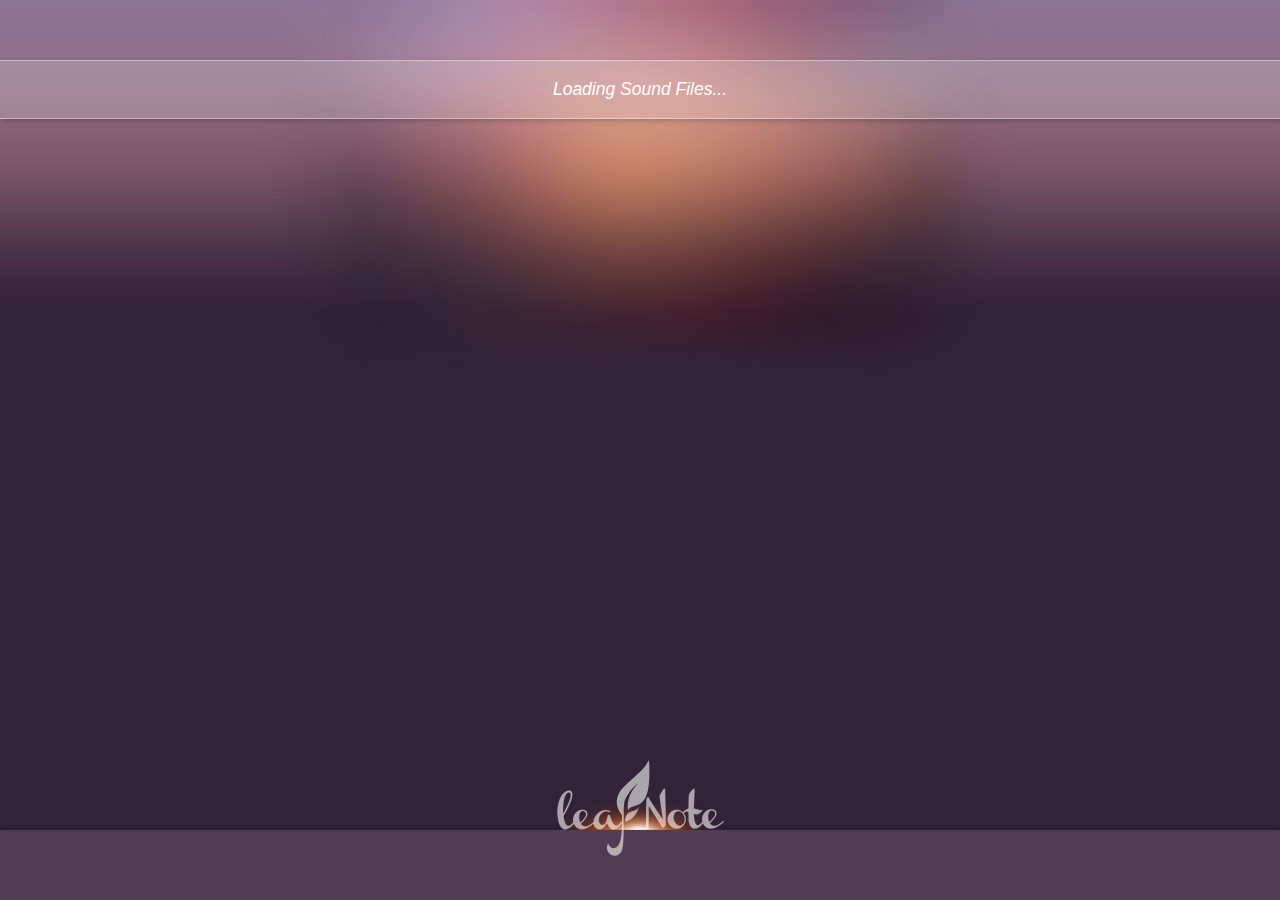
==== commit 75de4ddc: "another test for android" ====
--- a/index.html
+++ b/index.html
@@ -1,5 +1,5 @@
 <!DOCTYPE html>
-<html id="currentTheme" class="noTheme">
+<html id="currentTheme" class="theme1">
 <head>
     <title>leafNote - The Simple MIDI Player</title>
     <meta name="viewport" content="width=device-width, initial-scale=1.0">
--- a/css/main.css
+++ b/css/main.css
@@ -2,11 +2,17 @@
 html {
     height: 100%;
     min-height: 318px;
+    padding: 0px;
 }
 
 /** Default Body Style with No Theme **/
 .noTheme body {
     display: none;
+}
+
+/** Audio Tags **/
+audio {
+    height: 0px;
 }
 
 /** Utilities **/
--- a/css/theme1.css
+++ b/css/theme1.css
@@ -1,6 +1,6 @@
 /** Theme 1 Styling **/
 .theme1 body {
-    display: none;
+/*    display: none;*/
     height: inherit;
     min-width: 650px;
     margin: 0px;
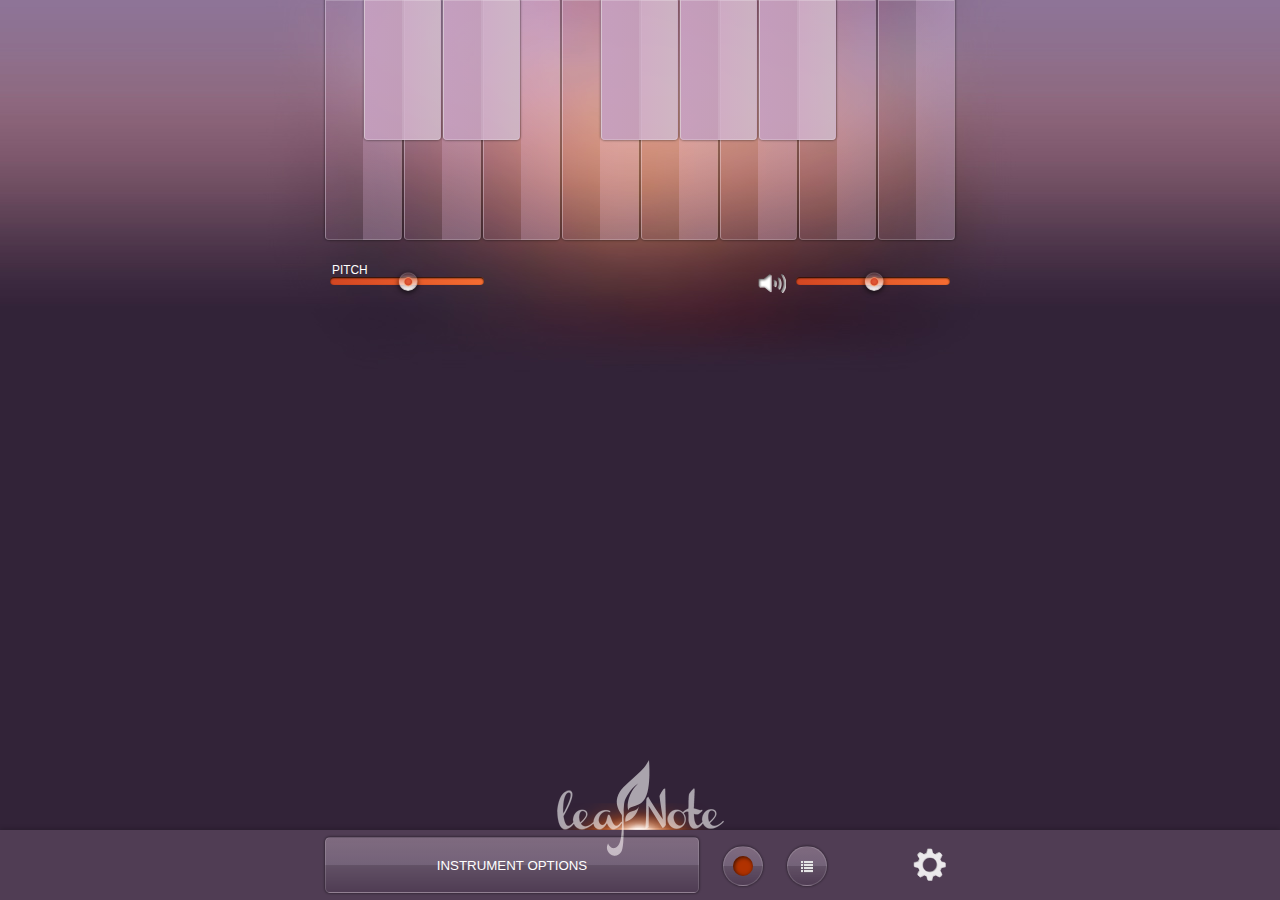
==== commit d7526c88: "Reverted some test code" ====
--- a/index.html
+++ b/index.html
@@ -1,5 +1,5 @@
 <!DOCTYPE html>
-<html id="currentTheme" class="theme1">
+<html id="currentTheme" class="noTheme">
 <head>
     <title>leafNote - The Simple MIDI Player</title>
     <meta name="viewport" content="width=device-width, initial-scale=1.0">
--- a/css/theme1.css
+++ b/css/theme1.css
@@ -1,6 +1,6 @@
 /** Theme 1 Styling **/
 .theme1 body {
-/*    display: none;*/
+    display: none;
     height: inherit;
     min-width: 650px;
     margin: 0px;
